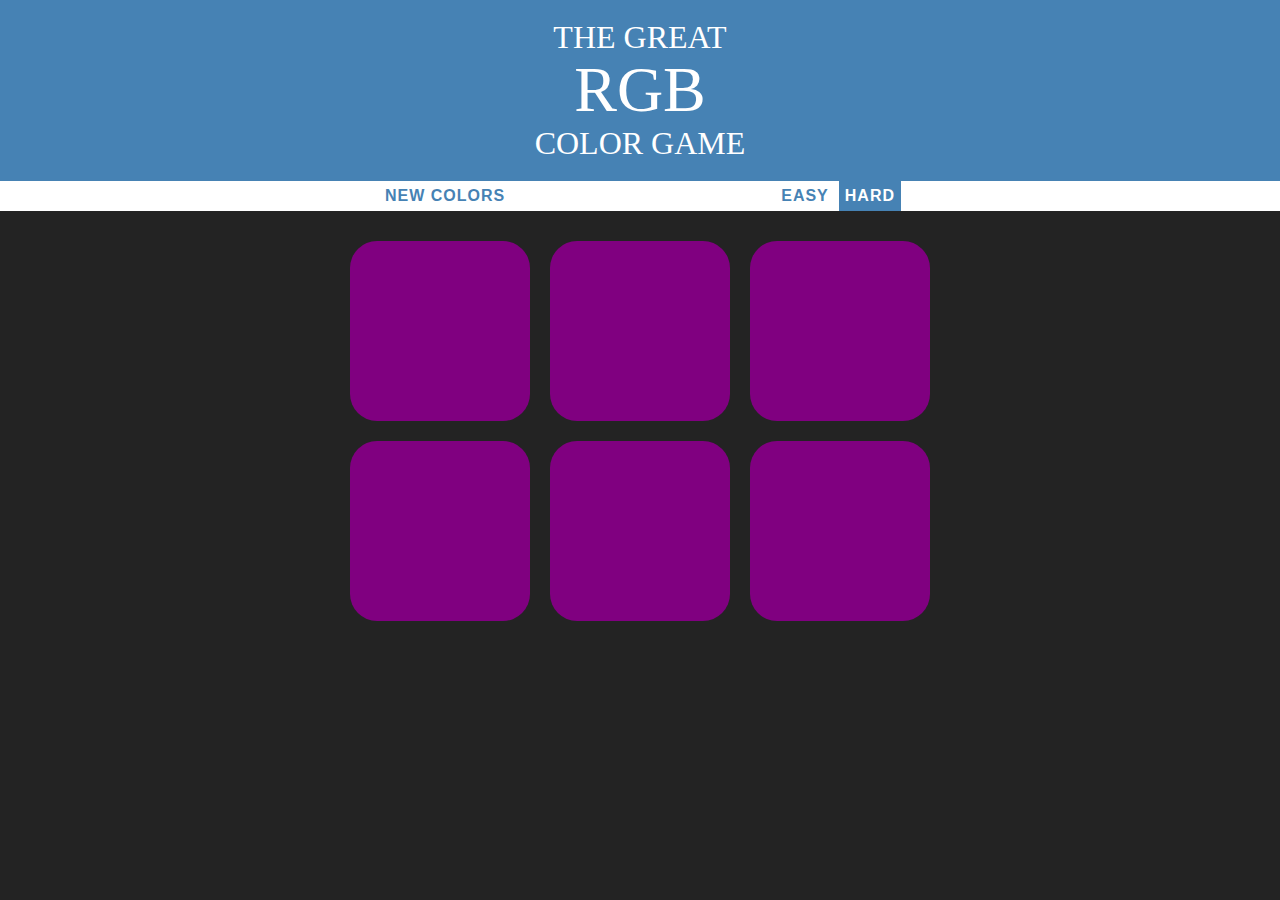
==== index.html @ bbbad1cd "from web dev bootcamp" ====
<!DOCTYPE html>
<html>
<head>
	<title>Color Game</title>
	<link rel="stylesheet" type="text/css" href="doc/style.css">
</head>
<body>
<h1>
	The Great
	<br>
	<span id="colorDisplay">RGB</span>
	<br>Color Game
</h1>

<div id="stripe">
	<button id="reset">New Colors</button>
	<span id="message"></span>
	<button class="mode">Easy</button>
	<button class="mode selected">Hard</button>
</div>

<div id="container">
	<div class="square"></div>
	<div class="square"></div>
	<div class="square"></div>
	<div class="square"></div>
	<div class="square"></div>
	<div class="square"></div>
</div>

<script type="text/javascript" src="doc/main.js"></script>
</body>
</html>
---- doc/style.css ----
body {
	background-color: #232323;
	margin: 0;
	font-family: "Montserrat", "Avenir";
}

.square {
	width: 30%;
	background: purple;
	padding-bottom: 30%;
	float: left;
	margin: 1.66%;
	border-radius: 15%;
	transition: background 0.6s;
	-webkit-transition: background 0.6s;
	-moz-transition: background 0.6s;
}

#container {
	margin: 20px auto;
	max-width: 600px;
}

h1 {
	text-align: center;
	line-height: 1.1;
	font-weight: normal;
	color: white;
	background: steelblue;
	margin: 0;
	text-transform: uppercase;
	padding: 20px 0;
}

#colorDisplay {
	font-size: 200%;
}

#message {
	display: inline-block;
	width: 20%;
}

#stripe {
	background: white;
	height: 30px;
	text-align: center;
	color: black;
}

.selected {
	color: white;
	background: steelblue;
}

button {
	border: none;
	background: none;
	text-transform: uppercase;
	height: 100%;
	font-weight: 700;
	color: steelblue;
	letter-spacing: 1px;
	font-size: inherit;
	transition: all 0.3s;
	-webkit-transition: all 0.3s;
	-moz-transition: all 0.3s;
	outline: none;
}

button:hover {
	color: white;
	background: steelblue;
}
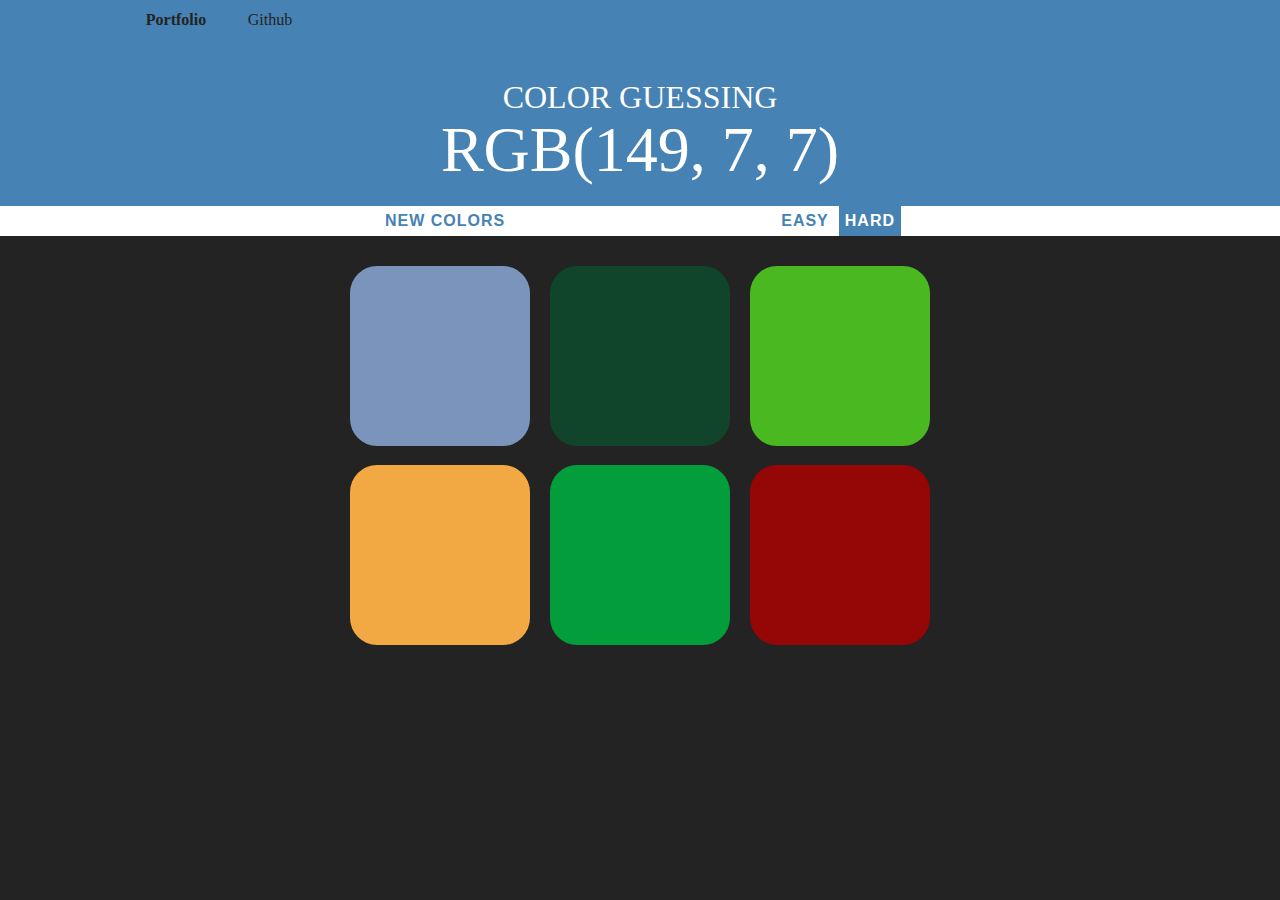
==== commit ac622779: "navbar update" ====
--- a/index.html
+++ b/index.html
@@ -1,33 +1,47 @@
 <!DOCTYPE html>
 <html>
+
 <head>
 	<title>Color Game</title>
 	<link rel="stylesheet" type="text/css" href="doc/style.css">
+	<link rel="stylesheet" type="text/css" href="doc/navbar.css">
 </head>
+
 <body>
-<h1>
-	The Great
-	<br>
-	<span id="colorDisplay">RGB</span>
-	<br>Color Game
-</h1>
+	<div class="navbar">
+		<table>
+			<th><a href="https://yijen.netlify.com/">Portfolio</a></th>
+			<!-- <td #id=#hireme><a href="https://yijen.netlify.com/" _blank>Hirme Project</a></td>
+			<td #id=#webVr><a href="https://yijen.netlify.com/">webVR Project</a></td>
+			<td #id=#python><a href="https://yijen.netlify.com/">Python Scraping</a></td>
+			<td #id=#calculator><a href="https://yijen.netlify.com/">Expense Calculator</a></td> -->
+			<td><a href="https://github.com/theyij/colorGame/">Github</a></td>
+		</table>
+	</div>
+	<div>
+		<h1>
+			Color Guessing
+			<br>
+			<span id="colorDisplay">RGB</span>
+		</h1>
+		<div id="stripe">
+			<button id="reset">New Colors</button>
+			<span id="message"></span>
+			<button class="mode">Easy</button>
+			<button class="mode selected">Hard</button>
+		</div>
 
-<div id="stripe">
-	<button id="reset">New Colors</button>
-	<span id="message"></span>
-	<button class="mode">Easy</button>
-	<button class="mode selected">Hard</button>
-</div>
+		<div id="container">
+			<div class="square"></div>
+			<div class="square"></div>
+			<div class="square"></div>
+			<div class="square"></div>
+			<div class="square"></div>
+			<div class="square"></div>
+		</div>
+	</div>
 
-<div id="container">
-	<div class="square"></div>
-	<div class="square"></div>
-	<div class="square"></div>
-	<div class="square"></div>
-	<div class="square"></div>
-	<div class="square"></div>
-</div>
+	<script type="text/javascript" src="main.js"></script>
+</body>
 
-<script type="text/javascript" src="doc/main.js"></script>
-</body>
 </html>
--- a/doc/style.css
+++ b/doc/style.css
@@ -1,74 +1,74 @@
 body {
-	background-color: #232323;
-	margin: 0;
-	font-family: "Montserrat", "Avenir";
+    background-color: #232323;
+    margin: 0;
+    font-family: "Montserrat", "Avenir";
+}
+
+h1 {
+    text-align: center;
+    line-height: 1.1;
+    font-weight: normal;
+    color: white;
+    background: steelblue;
+    margin: 0;
+    text-transform: uppercase;
+    padding: 20px 0;
+}
+
+button {
+    border: none;
+    background: none;
+    text-transform: uppercase;
+    height: 100%;
+    font-weight: 700;
+    color: steelblue;
+    letter-spacing: 1px;
+    font-size: inherit;
+    transition: all 0.3s;
+    -webkit-transition: all 0.3s;
+    -moz-transition: all 0.3s;
+    outline: none;
+}
+
+button:hover {
+    color: white;
+    background: steelblue;
 }
 
 .square {
-	width: 30%;
-	background: purple;
-	padding-bottom: 30%;
-	float: left;
-	margin: 1.66%;
-	border-radius: 15%;
-	transition: background 0.6s;
-	-webkit-transition: background 0.6s;
-	-moz-transition: background 0.6s;
+    width: 30%;
+    background: purple;
+    padding-bottom: 30%;
+    float: left;
+    margin: 1.66%;
+    border-radius: 15%;
+    transition: background 0.6s;
+    -webkit-transition: background 0.6s;
+    -moz-transition: background 0.6s;
+}
+
+.selected {
+    color: white;
+    background: steelblue;
 }
 
 #container {
-	margin: 20px auto;
-	max-width: 600px;
-}
-
-h1 {
-	text-align: center;
-	line-height: 1.1;
-	font-weight: normal;
-	color: white;
-	background: steelblue;
-	margin: 0;
-	text-transform: uppercase;
-	padding: 20px 0;
+    margin: 20px auto;
+    max-width: 600px;
 }
 
 #colorDisplay {
-	font-size: 200%;
+    font-size: 200%;
 }
 
 #message {
-	display: inline-block;
-	width: 20%;
+    display: inline-block;
+    width: 20%;
 }
 
 #stripe {
-	background: white;
-	height: 30px;
-	text-align: center;
-	color: black;
+    background: white;
+    height: 30px;
+    text-align: center;
+    color: black;
 }
-
-.selected {
-	color: white;
-	background: steelblue;
-}
-
-button {
-	border: none;
-	background: none;
-	text-transform: uppercase;
-	height: 100%;
-	font-weight: 700;
-	color: steelblue;
-	letter-spacing: 1px;
-	font-size: inherit;
-	transition: all 0.3s;
-	-webkit-transition: all 0.3s;
-	-moz-transition: all 0.3s;
-	outline: none;
-}
-
-button:hover {
-	color: white;
-	background: steelblue;
-}
--- a/doc/navbar.css
+++ b/doc/navbar.css
@@ -0,0 +1,49 @@
+div.navbar {
+    height: 40px;
+    background-color: steelblue;
+    padding: 0 0 20px 0;
+    margin: 0;
+}
+
+img {
+    margin: 0;
+    padding: 0;
+    height: 35px;
+}
+
+table {
+    margin: auto 10%;
+    height: 40px;
+}
+
+a {
+    text-decoration: none !important;
+    color: #232323 !important;
+}
+
+a:hover {
+    color: #fff !important;
+}
+
+th {
+    margin-right: 500px;
+    width: 90px;
+}
+
+td {
+    text-align: center;
+    width: 90px;
+}
+
+th:hover,
+td:hover {
+    transition: 0.4s;
+    height: 120%;
+    left: -10%;
+    transform: skewX(10deg);
+    z-index: -1;
+}
+
+#space {
+    width: 80%;
+}
